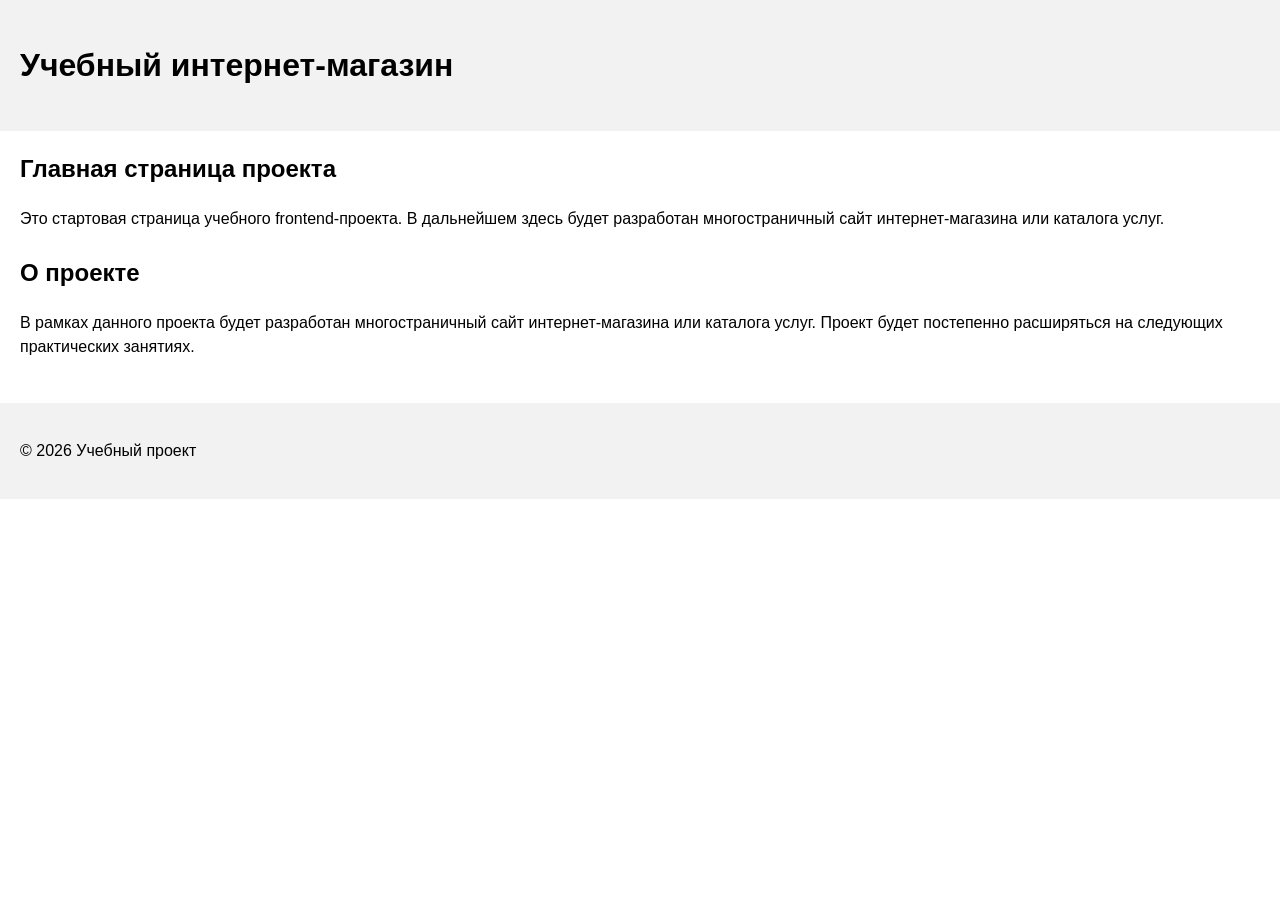
==== index.html @ 77ec8708 "feat: add project description section" ====
<!DOCTYPE html>
<html lang="ru">
<head>
  <meta charset="UTF-8">
  <meta name="viewport" content="width=device-width, initial-scale=1.0">
  <title>Каталог товаров</title>
  <link rel="stylesheet" href="css/style.css">
</head>
<body>
  <header>
    <h1>Учебный интернет-магазин</h1>
  </header>
  <main>
    <section>
      <h2>Главная страница проекта</h2>
      <p>
        Это стартовая страница учебного frontend-проекта.
        В дальнейшем здесь будет разработан многостраничный сайт
        интернет-магазина или каталога услуг.
      </p>
    </section>

    <section>
      <h2>О проекте</h2>
      <p>
        В рамках данного проекта будет разработан многостраничный сайт
        интернет-магазина или каталога услуг. Проект будет постепенно
        расширяться на следующих практических занятиях.
      </p>
    </section>
  </main>
  <footer>
    <p>&copy; 2026 Учебный проект</p>
  </footer>
</body>
</html>
---- css/style.css ----
body {
  margin: 0;
  font-family: Arial, sans-serif;
  line-height: 1.5;
}

header,
main,
footer {
  padding: 20px;
}

header {
  background-color: #f2f2f2;
}

footer {
  background-color: #f2f2f2;
}

section {
  margin-bottom: 24px;
}

section h2 {
  margin-top: 0;
}
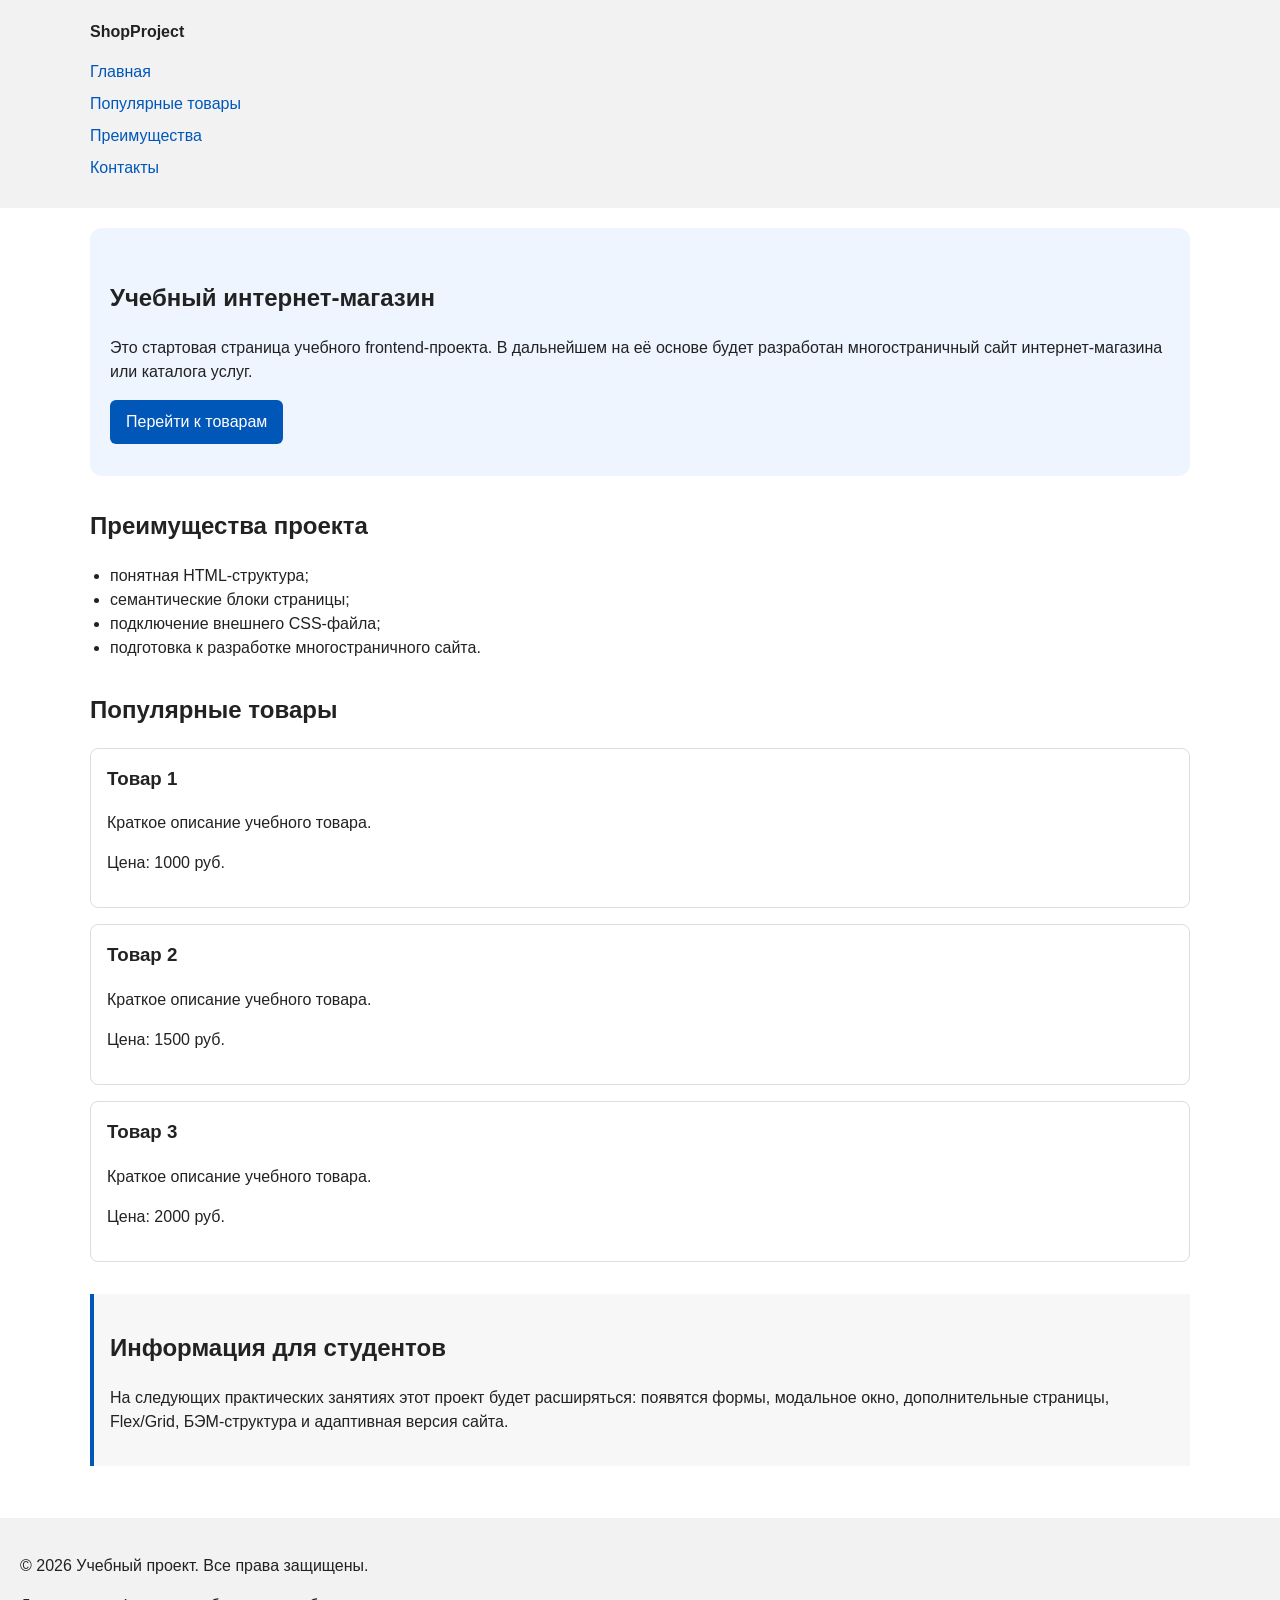
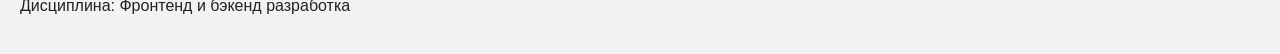
==== commit 78a4b35b: "feat: add semantic HTML structure and base CSS styles" ====
--- a/index.html
+++ b/index.html
@@ -3,34 +3,91 @@
 <head>
   <meta charset="UTF-8">
   <meta name="viewport" content="width=device-width, initial-scale=1.0">
-  <title>Каталог товаров</title>
+  <title>Учебный интернет-магазин</title>
   <link rel="stylesheet" href="css/style.css">
 </head>
 <body>
+
+  <!-- Шапка сайта -->
   <header>
-    <h1>Учебный интернет-магазин</h1>
+    <div class="site-header">
+      <a class="site-logo" href="index.html">ShopProject</a>
+      <nav class="site-nav" aria-label="Основная навигация">
+        <ul class="site-nav__list">
+          <li><a href="index.html">Главная</a></li>
+          <li><a href="#popular">Популярные товары</a></li>
+          <li><a href="#advantages">Преимущества</a></li>
+          <li><a href="#contacts">Контакты</a></li>
+        </ul>
+      </nav>
+    </div>
   </header>
+
+  <!-- Основное содержимое страницы -->
   <main>
-    <section>
-      <h2>Главная страница проекта</h2>
+
+    <!-- Hero-блок -->
+    <section class="hero">
+      <h1>Учебный интернет-магазин</h1>
       <p>
         Это стартовая страница учебного frontend-проекта.
-        В дальнейшем здесь будет разработан многостраничный сайт
+        В дальнейшем на её основе будет разработан многостраничный сайт
         интернет-магазина или каталога услуг.
       </p>
+      <a class="button" href="#popular">Перейти к товарам</a>
     </section>
 
-    <section>
-      <h2>О проекте</h2>
+    <!-- Блок преимуществ -->
+    <section class="section" id="advantages">
+      <h2>Преимущества проекта</h2>
+      <ul class="advantages-list">
+        <li>понятная HTML-структура;</li>
+        <li>семантические блоки страницы;</li>
+        <li>подключение внешнего CSS-файла;</li>
+        <li>подготовка к разработке многостраничного сайта.</li>
+      </ul>
+    </section>
+
+    <!-- Блок популярных товаров -->
+    <section class="section" id="popular">
+      <h2>Популярные товары</h2>
+
+      <article class="product-card">
+        <h3>Товар 1</h3>
+        <p>Краткое описание учебного товара.</p>
+        <p>Цена: 1000 руб.</p>
+      </article>
+
+      <article class="product-card">
+        <h3>Товар 2</h3>
+        <p>Краткое описание учебного товара.</p>
+        <p>Цена: 1500 руб.</p>
+      </article>
+
+      <article class="product-card">
+        <h3>Товар 3</h3>
+        <p>Краткое описание учебного товара.</p>
+        <p>Цена: 2000 руб.</p>
+      </article>
+    </section>
+
+    <!-- Дополнительный информационный блок -->
+    <aside class="aside-info">
+      <h2>Информация для студентов</h2>
       <p>
-        В рамках данного проекта будет разработан многостраничный сайт
-        интернет-магазина или каталога услуг. Проект будет постепенно
-        расширяться на следующих практических занятиях.
+        На следующих практических занятиях этот проект будет расширяться:
+        появятся формы, модальное окно, дополнительные страницы,
+        Flex/Grid, БЭМ-структура и адаптивная версия сайта.
       </p>
-    </section>
+    </aside>
+
   </main>
-  <footer>
-    <p>&copy; 2026 Учебный проект</p>
+
+  <!-- Подвал сайта -->
+  <footer id="contacts">
+    <p>&copy; 2026 Учебный проект. Все права защищены.</p>
+    <p>Дисциплина: Фронтенд и бэкенд разработка</p>
   </footer>
+
 </body>
 </html>
--- a/css/style.css
+++ b/css/style.css
@@ -1,27 +1,179 @@
+/*
+  Минимальный сброс стилей.
+  Универсальное правило для всех элементов.
+  border-box делает расчёт размеров более понятным:
+  width включает content, padding и border.
+*/
+* {
+  box-sizing: border-box;
+}
+
+/*
+  Убираем стандартный внешний отступ браузера у body.
+  Без этого вокруг страницы может появиться белая рамка.
+*/
 body {
   margin: 0;
   font-family: Arial, sans-serif;
   line-height: 1.5;
+  color: #222222;
+  background-color: #ffffff;
 }
 
+/*
+  Задаём внутренние отступы для основных областей страницы.
+  Это делает содержимое визуально отделённым от краёв окна браузера.
+*/
 header,
 main,
 footer {
   padding: 20px;
 }
 
+/*
+  Оформляем шапку страницы.
+  Пока используется простой светло-серый фон.
+*/
 header {
   background-color: #f2f2f2;
 }
 
+/*
+  Оформляем подвал страницы тем же фоном,
+  чтобы визуально отделить его от основного содержимого.
+*/
 footer {
   background-color: #f2f2f2;
 }
 
-section {
-  margin-bottom: 24px;
+/*
+  Ограничиваем ширину содержимого шапки,
+  чтобы оно не растягивалось слишком сильно на широких экранах.
+*/
+.site-header {
+  max-width: 1100px;
+  margin: 0 auto;
 }
 
-section h2 {
+/*
+  Оформляем текстовый логотип.
+*/
+.site-logo {
+  font-weight: bold;
+  text-decoration: none;
+  color: #222222;
+}
+
+/*
+  Убираем стандартные отступы и маркеры списка навигации.
+*/
+.site-nav__list {
+  padding: 0;
+  margin: 16px 0 0;
+  list-style: none;
+}
+
+/*
+  Добавляем расстояние между пунктами меню.
+*/
+.site-nav__list li {
+  margin-bottom: 8px;
+}
+
+/*
+  Оформляем ссылки меню.
+*/
+.site-nav__list a {
+  color: #0057b8;
+  text-decoration: none;
+}
+
+/*
+  При наведении мыши подчёркиваем ссылку.
+*/
+.site-nav__list a:hover {
+  text-decoration: underline;
+}
+
+/*
+  Hero-блок – первый крупный блок страницы.
+  Он визуально отделяется от остальных разделов фоном и отступами.
+*/
+.hero {
+  max-width: 1100px;
+  margin: 0 auto 32px;
+  padding: 32px 20px;
+  background-color: #eef5ff;
+  border-radius: 12px;
+}
+
+/*
+  Общий класс для разделов страницы.
+*/
+.section {
+  max-width: 1100px;
+  margin: 0 auto 32px;
+}
+
+/*
+  Убираем лишний верхний отступ у заголовков разделов.
+*/
+.section h2 {
   margin-top: 0;
+}
+
+/*
+  Карточка товара – самостоятельный блок.
+  На следующих занятиях карточки будут доработаны и выстроены в сетку.
+*/
+.product-card {
+  margin-bottom: 16px;
+  padding: 16px;
+  border: 1px solid #dddddd;
+  border-radius: 8px;
+  background-color: #ffffff;
+}
+
+/*
+  Убираем лишний верхний отступ у заголовка карточки.
+*/
+.product-card h3 {
+  margin-top: 0;
+}
+
+/*
+  Пока это обычная ссылка, но визуально она оформляется как кнопка.
+*/
+.button {
+  display: inline-block;
+  padding: 10px 16px;
+  color: #ffffff;
+  background-color: #0057b8;
+  text-decoration: none;
+  border-radius: 6px;
+}
+
+/*
+  Простое состояние наведения для кнопки.
+*/
+.button:hover {
+  background-color: #003f86;
+}
+
+/*
+  Дополнительный информационный блок.
+*/
+.aside-info {
+  max-width: 1100px;
+  margin: 0 auto 32px;
+  padding: 16px;
+  border-left: 4px solid #0057b8;
+  background-color: #f7f7f7;
+}
+
+/*
+  Стили для списка преимуществ.
+*/
+.advantages-list {
+  padding-left: 20px;
 }
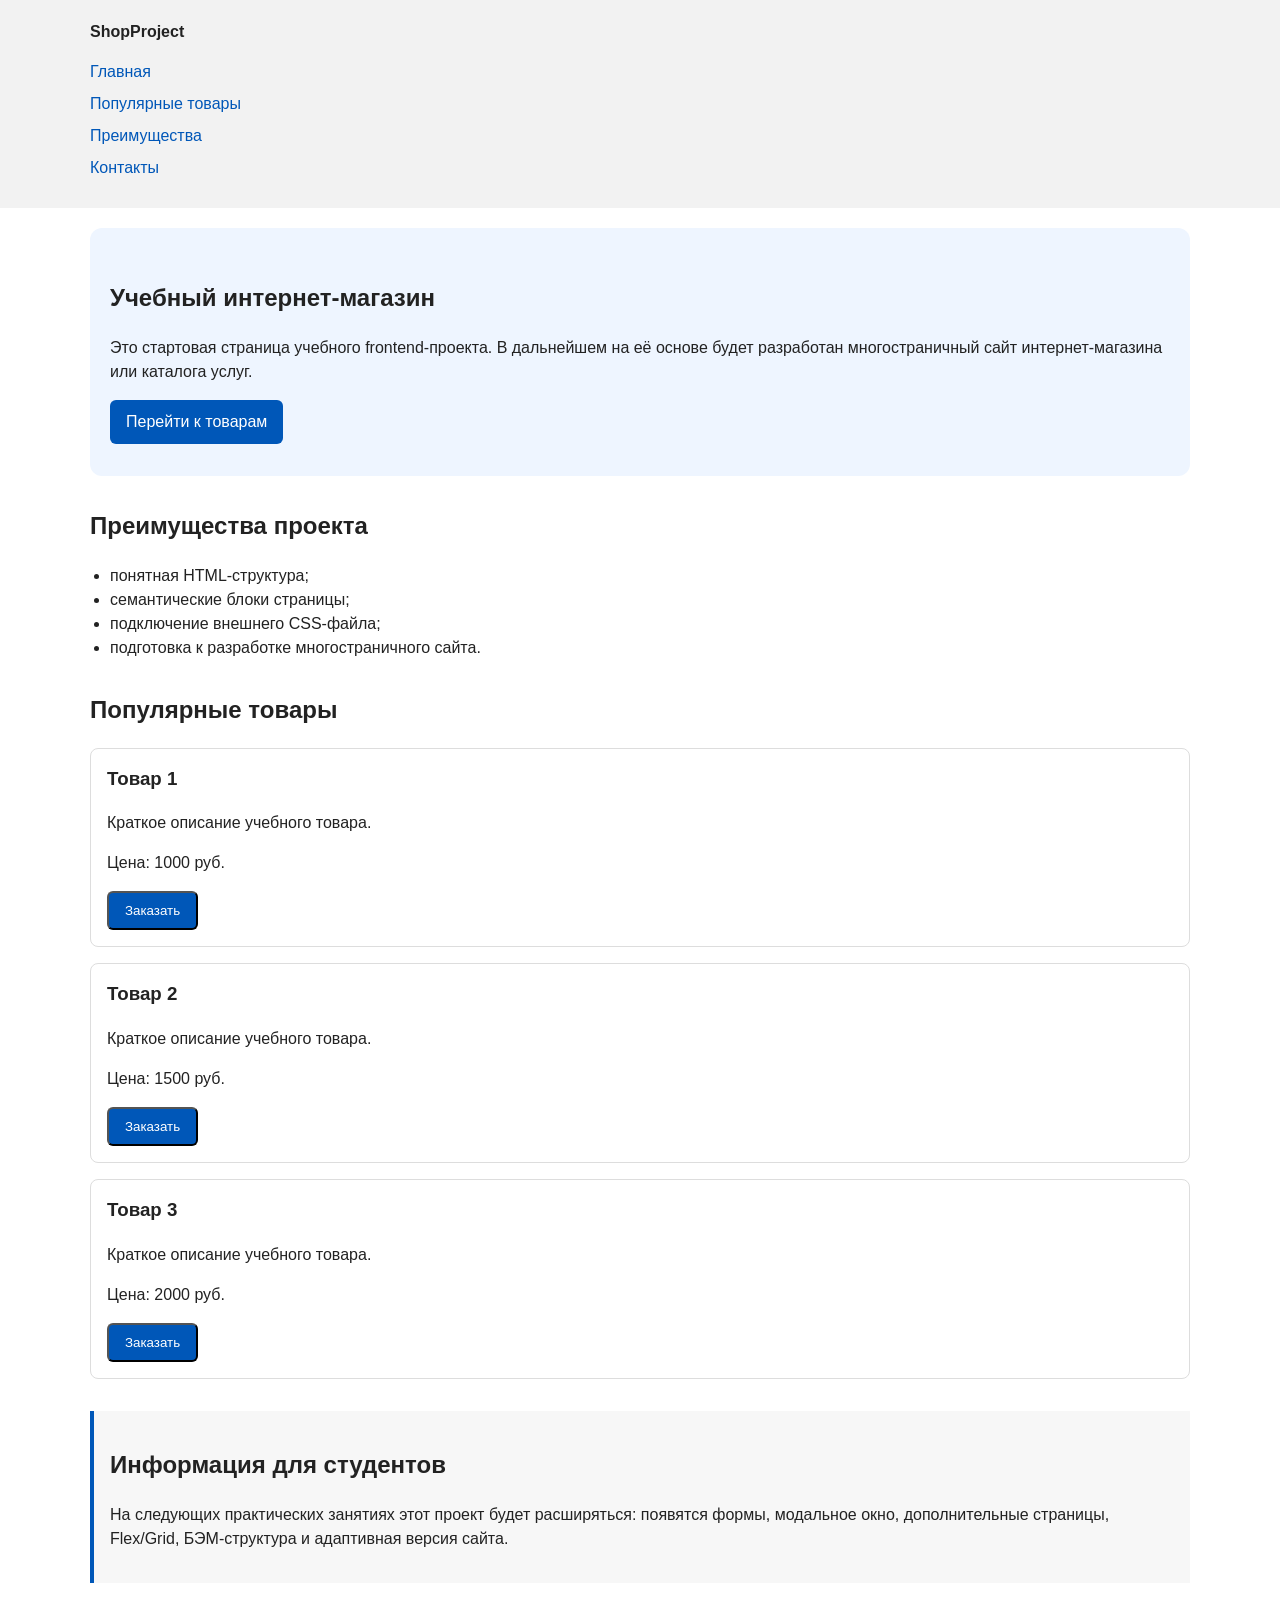
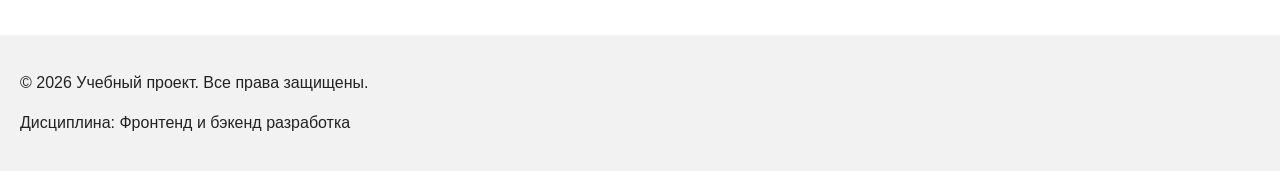
==== commit a4d16899: "feat: add order form modal and validation" ====
--- a/index.html
+++ b/index.html
@@ -1,10 +1,11 @@
 <!DOCTYPE html>
 <html lang="ru">
 <head>
-  <meta charset="UTF-8">
-  <meta name="viewport" content="width=device-width, initial-scale=1.0">
-  <title>Учебный интернет-магазин</title>
-  <link rel="stylesheet" href="css/style.css">
+    <meta charset="UTF-8">
+    <meta name="viewport" content="width=device-width, initial-scale=1.0">
+    <title>Учебный интернет-магазин</title>
+    <link rel="stylesheet" href="css/style.css">
+    <script src="js/main.js" defer></script>
 </head>
 <body>
 
@@ -56,18 +57,27 @@
         <h3>Товар 1</h3>
         <p>Краткое описание учебного товара.</p>
         <p>Цена: 1000 руб.</p>
+        <button class="button product-card__button" type="button" data-product="Товар 1">
+            Заказать
+        </button>
       </article>
 
       <article class="product-card">
         <h3>Товар 2</h3>
         <p>Краткое описание учебного товара.</p>
         <p>Цена: 1500 руб.</p>
+        <button class="button product-card__button" type="button" data-product="Товар 2">
+            Заказать
+        </button>
       </article>
 
       <article class="product-card">
         <h3>Товар 3</h3>
         <p>Краткое описание учебного товара.</p>
         <p>Цена: 2000 руб.</p>
+        <button class="button product-card__button" type="button" data-product="Товар 3">
+            Заказать
+        </button>
       </article>
     </section>
 
@@ -83,6 +93,96 @@
 
   </main>
 
+<!-- Модальное окно с формой заявки -->
+<dialog class="order-dialog" id="order-dialog" aria-labelledby="order-dialog-title">
+    <h2 id="order-dialog-title">Оформление заявки</h2>
+
+    <form class="order-form" id="order-form" action="#" method="post" novalidate>
+        <!-- Скрытое поле для выбранного товара -->
+        <input id="selected-product" name="selected-product" type="hidden">
+
+        <div class="form-field">
+        <label for="order-name">Имя</label>
+        <input
+            id="order-name"
+            name="name"
+            type="text"
+            placeholder="Введите ваше имя"
+            minlength="2"
+            autocomplete="given-name"
+            required
+        >
+        </div>
+
+        <div class="form-field">
+        <label for="order-email">E-mail</label>
+        <input
+            id="order-email"
+            name="email"
+            type="email"
+            placeholder="example@mail.ru"
+            autocomplete="email"
+            required
+        >
+        </div>
+
+        <div class="form-field">
+        <label for="order-phone">Телефон</label>
+        <input
+            id="order-phone"
+            name="phone"
+            type="tel"
+            inputmode="tel"
+            placeholder="+7 (900) 000-00-00"
+            pattern="^\+7 \(\d{3}\) \d{3}-\d{2}-\d{2}$"
+            required
+        >
+        <small>Формат: +7 (900) 000-00-00</small>
+        </div>
+
+        <div class="form-field">
+        <label for="order-date">Дата связи</label>
+        <input id="order-date" name="date" type="date">
+        </div>
+
+        <div class="form-field">
+        <label for="order-topic">Тема заявки</label>
+        <select id="order-topic" name="topic" required>
+            <option value="">Выберите тему</option>
+            <option value="product">Заказ товара</option>
+            <option value="consultation">Консультация</option>
+            <option value="delivery">Доставка</option>
+        </select>
+        </div>
+
+        <div class="form-field">
+        <label for="order-comment">Комментарий</label>
+        <textarea
+            id="order-comment"
+            name="comment"
+            rows="4"
+            placeholder="Укажите дополнительную информацию"
+        ></textarea>
+        </div>
+
+        <div class="form-field form-field--checkbox">
+        <label>
+            <input id="order-agreement" name="agreement" type="checkbox" required>
+            Я согласен на обработку данных
+        </label>
+        </div>
+
+        <div class="form-actions">
+        <button type="button" id="close-order-dialog">Закрыть</button>
+        <button type="submit">Отправить заявку</button>
+        </div>
+    </form>
+    </dialog>
+
+    <!-- Сообщение об успешной отправке -->
+    <p class="success-message" id="success-message" hidden>
+    Форма успешно отправлена!
+    </p>
   <!-- Подвал сайта -->
   <footer id="contacts">
     <p>&copy; 2026 Учебный проект. Все права защищены.</p>
--- a/css/style.css
+++ b/css/style.css
@@ -176,4 +176,86 @@
 */
 .advantages-list {
   padding-left: 20px;
+}
+
+/* ============================================================
+   Модальное окно и форма заявки
+   ============================================================ */
+
+/* Модальное окно. Элемент dialog сам умеет открываться поверх страницы. */
+.order-dialog {
+  width: min(100% - 32px, 560px);
+  padding: 24px;
+  border: none;
+  border-radius: 12px;
+}
+
+/* Затемнение фона за модальным окном. */
+.order-dialog::backdrop {
+  background-color: rgba(0, 0, 0, 0.5);
+}
+
+/* Поле формы. Каждый блок получает нижний отступ. */
+.form-field {
+  margin-bottom: 16px;
+}
+
+/* Подпись поля. */
+.form-field label {
+  display: block;
+  margin-bottom: 6px;
+}
+
+/* Основные поля формы. */
+.form-field input,
+.form-field select,
+.form-field textarea {
+  width: 100%;
+  padding: 10px 12px;
+  border: 1px solid #cccccc;
+  border-radius: 6px;
+  font: inherit;
+}
+
+/* Checkbox не должен занимать всю ширину. */
+.form-field input[type="checkbox"] {
+  width: auto;
+}
+
+/* Подсказка под полем телефона. */
+.form-field small {
+  display: block;
+  margin-top: 4px;
+  color: #666666;
+}
+
+/* Видимый фокус для клавиатурной навигации. */
+.form-field input:focus-visible,
+.form-field select:focus-visible,
+.form-field textarea:focus-visible,
+.form-actions button:focus-visible {
+  outline: 2px solid #0057b8;
+  outline-offset: 2px;
+}
+
+/* Подсветка ошибочных полей.
+   Атрибут aria-invalid будет добавляться через JavaScript. */
+[aria-invalid="true"] {
+  border-color: #b00020;
+}
+
+/* Кнопки формы. */
+.form-actions {
+  display: flex;
+  gap: 12px;
+  margin-top: 20px;
+}
+
+/* Сообщение об успешной отправке. */
+.success-message {
+  max-width: 1100px;
+  margin: 24px auto;
+  padding: 16px;
+  border-left: 4px solid #168a2f;
+  background-color: #eefaf0;
 }
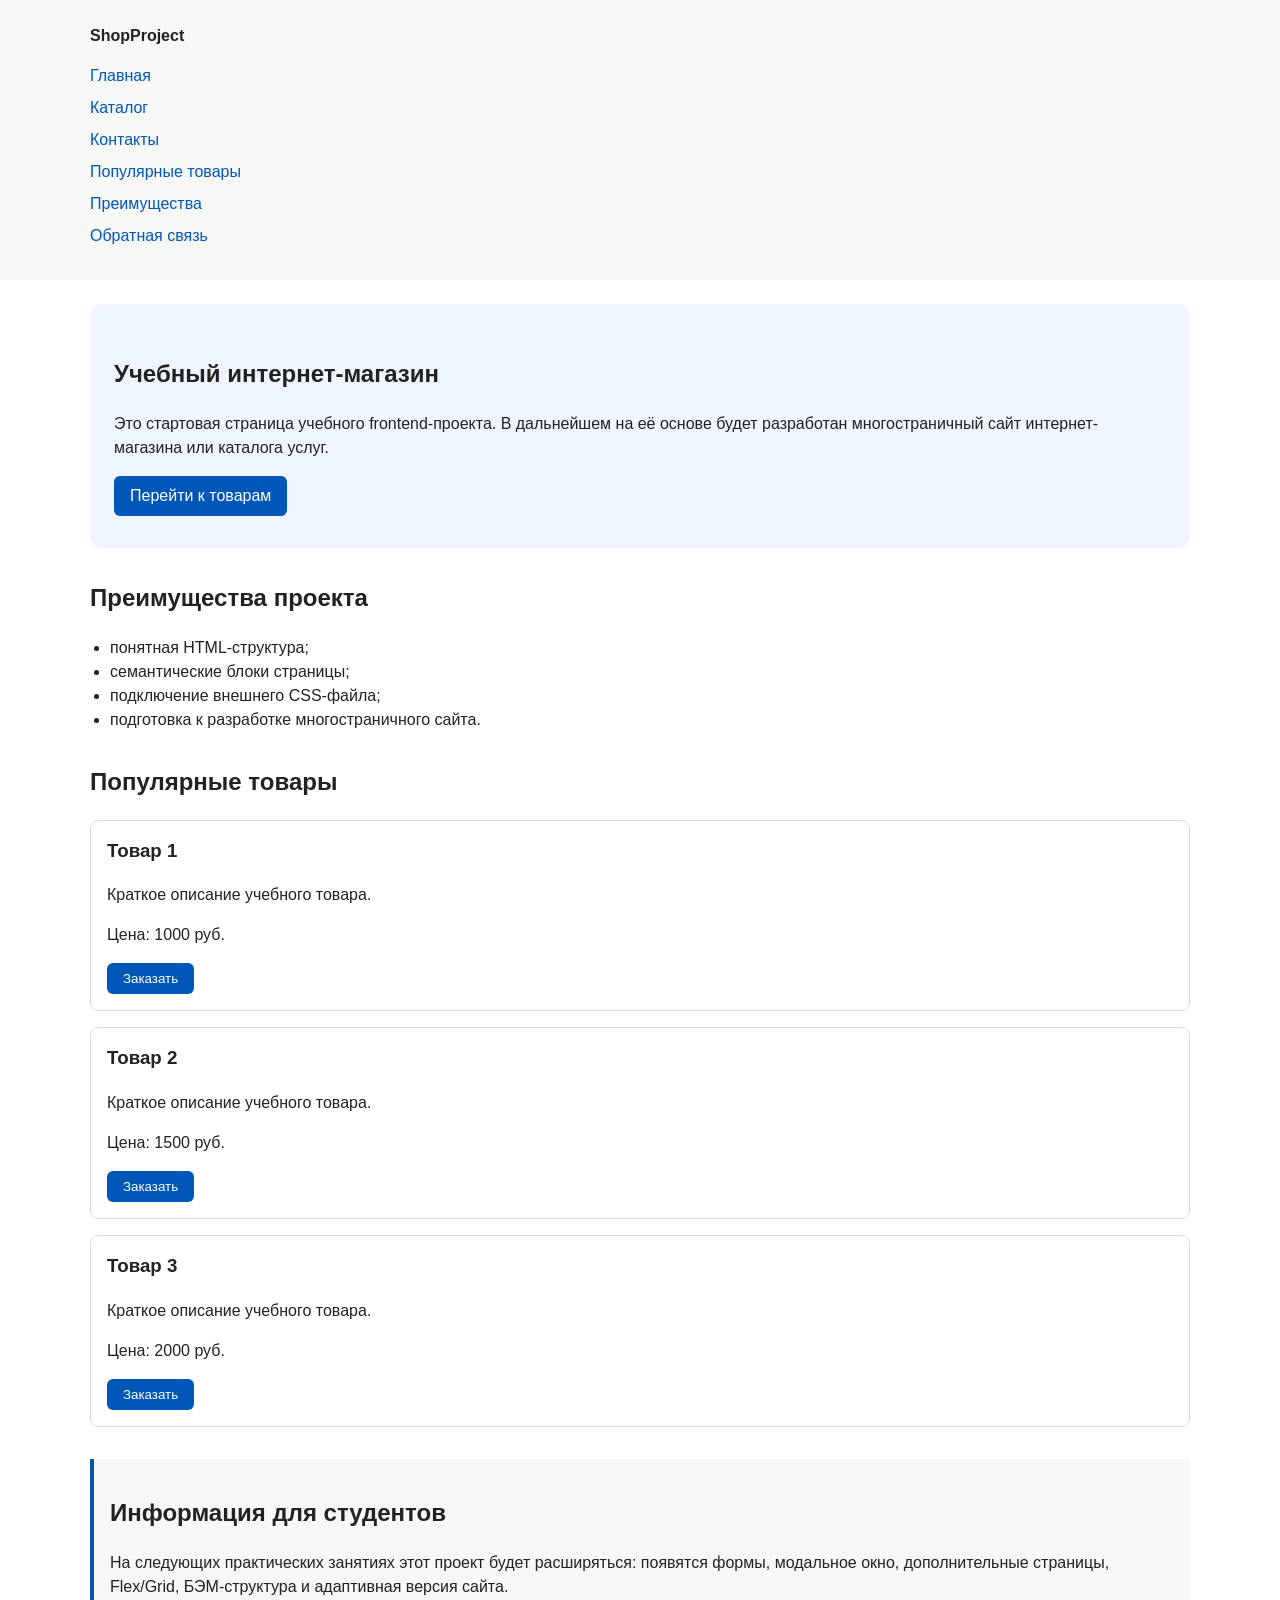
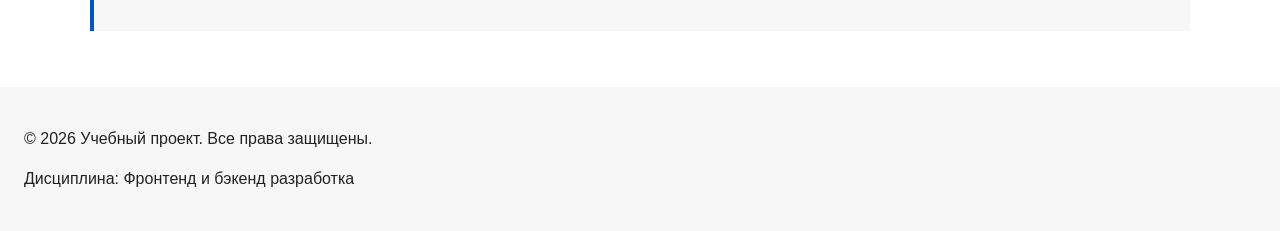
==== commit 8a01cd28: "feat: add multi-page structure navigation and anchors" ====
--- a/index.html
+++ b/index.html
@@ -1,4 +1,4 @@
-<!DOCTYPE html>
+﻿<!DOCTYPE html>
 <html lang="ru">
 <head>
     <meta charset="UTF-8">
@@ -16,9 +16,11 @@
       <nav class="site-nav" aria-label="Основная навигация">
         <ul class="site-nav__list">
           <li><a href="index.html">Главная</a></li>
-          <li><a href="#popular">Популярные товары</a></li>
-          <li><a href="#advantages">Преимущества</a></li>
-          <li><a href="#contacts">Контакты</a></li>
+          <li><a href="catalog.html">Каталог</a></li>
+          <li><a href="contacts.html">Контакты</a></li>
+          <li><a href="index.html#popular">Популярные товары</a></li>
+          <li><a href="index.html#advantages">Преимущества</a></li>
+          <li><a href="index.html#contacts">Обратная связь</a></li>
         </ul>
       </nav>
     </div>
@@ -190,4 +192,6 @@
   </footer>
 
 </body>
-</html>+</html>
+
+
--- a/css/style.css
+++ b/css/style.css
@@ -1,3 +1,43 @@
+﻿/* ===================================
+   1. Переменные проекта
+   =================================== */
+
+:root {
+  /* Основные цвета проекта */
+  --color-bg: #ffffff;
+  --color-text: #222222;
+  --color-muted: #666666;
+  --color-primary: #0057b8;
+  --color-primary-dark: #003f86;
+  --color-border: #dddddd;
+  --color-surface: #f7f7f7;
+  --color-surface-accent: #eef5ff;
+  --color-danger: #b00020;
+  --color-success: #168a2f;
+  --color-success-bg: #eefaf0;
+  --color-white: #ffffff;
+
+  /* Отступы */
+  --space-xs: 4px;
+  --space-sm: 8px;
+  --space-md: 16px;
+  --space-lg: 24px;
+  --space-xl: 32px;
+
+  /* Скругления */
+  --radius-sm: 6px;
+  --radius-md: 8px;
+  --radius-lg: 12px;
+
+  /* Размеры */
+  --container-width: 1100px;
+}
+
+
+/* ===================================
+   2. Базовые стили
+   =================================== */
+
 /*
   Минимальный сброс стилей.
   Универсальное правило для всех элементов.
@@ -16,8 +56,8 @@
   margin: 0;
   font-family: Arial, sans-serif;
   line-height: 1.5;
-  color: #222222;
-  background-color: #ffffff;
+  color: var(--color-text);
+  background-color: var(--color-bg);
 }
 
 /*
@@ -27,7 +67,7 @@
 header,
 main,
 footer {
-  padding: 20px;
+  padding: var(--space-lg);
 }
 
 /*
@@ -35,7 +75,7 @@
   Пока используется простой светло-серый фон.
 */
 header {
-  background-color: #f2f2f2;
+  background-color: var(--color-surface);
 }
 
 /*
@@ -43,8 +83,31 @@
   чтобы визуально отделить его от основного содержимого.
 */
 footer {
-  background-color: #f2f2f2;
-}
+  background-color: var(--color-surface);
+}
+
+
+/* ===================================
+   3. Общие элементы интерфейса
+   =================================== */
+
+a {
+  color: var(--color-primary);
+}
+
+a:hover {
+  color: var(--color-primary-dark);
+}
+
+a:focus-visible {
+  outline: 2px solid var(--color-primary);
+  outline-offset: 3px;
+}
+
+
+/* ===================================
+   4. Компоненты страницы
+   =================================== */
 
 /*
   Ограничиваем ширину содержимого шапки,
@@ -100,19 +163,19 @@
   Он визуально отделяется от остальных разделов фоном и отступами.
 */
 .hero {
-  max-width: 1100px;
-  margin: 0 auto 32px;
-  padding: 32px 20px;
-  background-color: #eef5ff;
-  border-radius: 12px;
+  max-width: var(--container-width);
+  margin: 0 auto var(--space-xl);
+  padding: var(--space-xl) var(--space-lg);
+  background-color: var(--color-surface-accent);
+  border-radius: var(--radius-lg);
 }
 
 /*
   Общий класс для разделов страницы.
 */
 .section {
-  max-width: 1100px;
-  margin: 0 auto 32px;
+  max-width: var(--container-width);
+  margin: 0 auto var(--space-xl);
 }
 
 /*
@@ -127,11 +190,18 @@
   На следующих занятиях карточки будут доработаны и выстроены в сетку.
 */
 .product-card {
-  margin-bottom: 16px;
-  padding: 16px;
-  border: 1px solid #dddddd;
-  border-radius: 8px;
-  background-color: #ffffff;
+  margin-bottom: var(--space-md);
+  padding: var(--space-md);
+  border: 1px solid var(--color-border);
+  border-radius: var(--radius-md);
+  background-color: var(--color-bg);
+}
+
+/*
+  Показываем интерактивность карточки при наведении.
+*/
+.product-card:hover {
+  border-color: var(--color-primary);
 }
 
 /*
@@ -146,29 +216,47 @@
 */
 .button {
   display: inline-block;
-  padding: 10px 16px;
-  color: #ffffff;
-  background-color: #0057b8;
+  padding: var(--space-sm) var(--space-md);
+  color: var(--color-white);
+  background-color: var(--color-primary);
   text-decoration: none;
-  border-radius: 6px;
-}
-
-/*
-  Простое состояние наведения для кнопки.
+  border: none;
+  border-radius: var(--radius-sm);
+  cursor: pointer;
+}
+
+/*
+  Состояние наведения для кнопки.
 */
 .button:hover {
-  background-color: #003f86;
+  background-color: var(--color-primary-dark);
+}
+
+/*
+  Видимый фокус для клавиатурной навигации.
+*/
+.button:focus-visible {
+  outline: 2px solid var(--color-primary);
+  outline-offset: 3px;
+}
+
+/*
+  Отключённая кнопка.
+*/
+.button:disabled {
+  opacity: 0.6;
+  cursor: not-allowed;
 }
 
 /*
   Дополнительный информационный блок.
 */
 .aside-info {
-  max-width: 1100px;
-  margin: 0 auto 32px;
-  padding: 16px;
-  border-left: 4px solid #0057b8;
-  background-color: #f7f7f7;
+  max-width: var(--container-width);
+  margin: 0 auto var(--space-xl);
+  padding: var(--space-md);
+  border-left: 4px solid var(--color-primary);
+  background-color: var(--color-surface);
 }
 
 /*
@@ -178,16 +266,17 @@
   padding-left: 20px;
 }
 
-/* ============================================================
-   Модальное окно и форма заявки
-   ============================================================ */
+
+/* ===================================
+   5. Форма и модальное окно
+   =================================== */
 
 /* Модальное окно. Элемент dialog сам умеет открываться поверх страницы. */
 .order-dialog {
   width: min(100% - 32px, 560px);
-  padding: 24px;
+  padding: var(--space-lg);
   border: none;
-  border-radius: 12px;
+  border-radius: var(--radius-lg);
 }
 
 /* Затемнение фона за модальным окном. */
@@ -197,13 +286,13 @@
 
 /* Поле формы. Каждый блок получает нижний отступ. */
 .form-field {
-  margin-bottom: 16px;
+  margin-bottom: var(--space-md);
 }
 
 /* Подпись поля. */
 .form-field label {
   display: block;
-  margin-bottom: 6px;
+  margin-bottom: var(--space-xs);
 }
 
 /* Основные поля формы. */
@@ -212,8 +301,8 @@
 .form-field textarea {
   width: 100%;
   padding: 10px 12px;
-  border: 1px solid #cccccc;
-  border-radius: 6px;
+  border: 1px solid var(--color-border);
+  border-radius: var(--radius-sm);
   font: inherit;
 }
 
@@ -225,8 +314,15 @@
 /* Подсказка под полем телефона. */
 .form-field small {
   display: block;
-  margin-top: 4px;
-  color: #666666;
+  margin-top: var(--space-xs);
+  color: var(--color-muted);
+}
+
+/* Реакция полей формы при наведении. */
+.form-field input:hover,
+.form-field select:hover,
+.form-field textarea:hover {
+  border-color: var(--color-primary);
 }
 
 /* Видимый фокус для клавиатурной навигации. */
@@ -234,14 +330,14 @@
 .form-field select:focus-visible,
 .form-field textarea:focus-visible,
 .form-actions button:focus-visible {
-  outline: 2px solid #0057b8;
-  outline-offset: 2px;
+  outline: 2px solid var(--color-primary);
+  outline-offset: 3px;
 }
 
 /* Подсветка ошибочных полей.
    Атрибут aria-invalid будет добавляться через JavaScript. */
 [aria-invalid="true"] {
-  border-color: #b00020;
+  border-color: var(--color-danger);
 }
 
 /* Кнопки формы. */
@@ -253,9 +349,19 @@
 
 /* Сообщение об успешной отправке. */
 .success-message {
-  max-width: 1100px;
-  margin: 24px auto;
-  padding: 16px;
-  border-left: 4px solid #168a2f;
-  background-color: #eefaf0;
-}+  max-width: var(--container-width);
+  margin: var(--space-lg) auto;
+  padding: var(--space-md);
+  border-left: 4px solid var(--color-success);
+  background-color: var(--color-success-bg);
+}
+
+
+
+
+
+
+
+
+
+
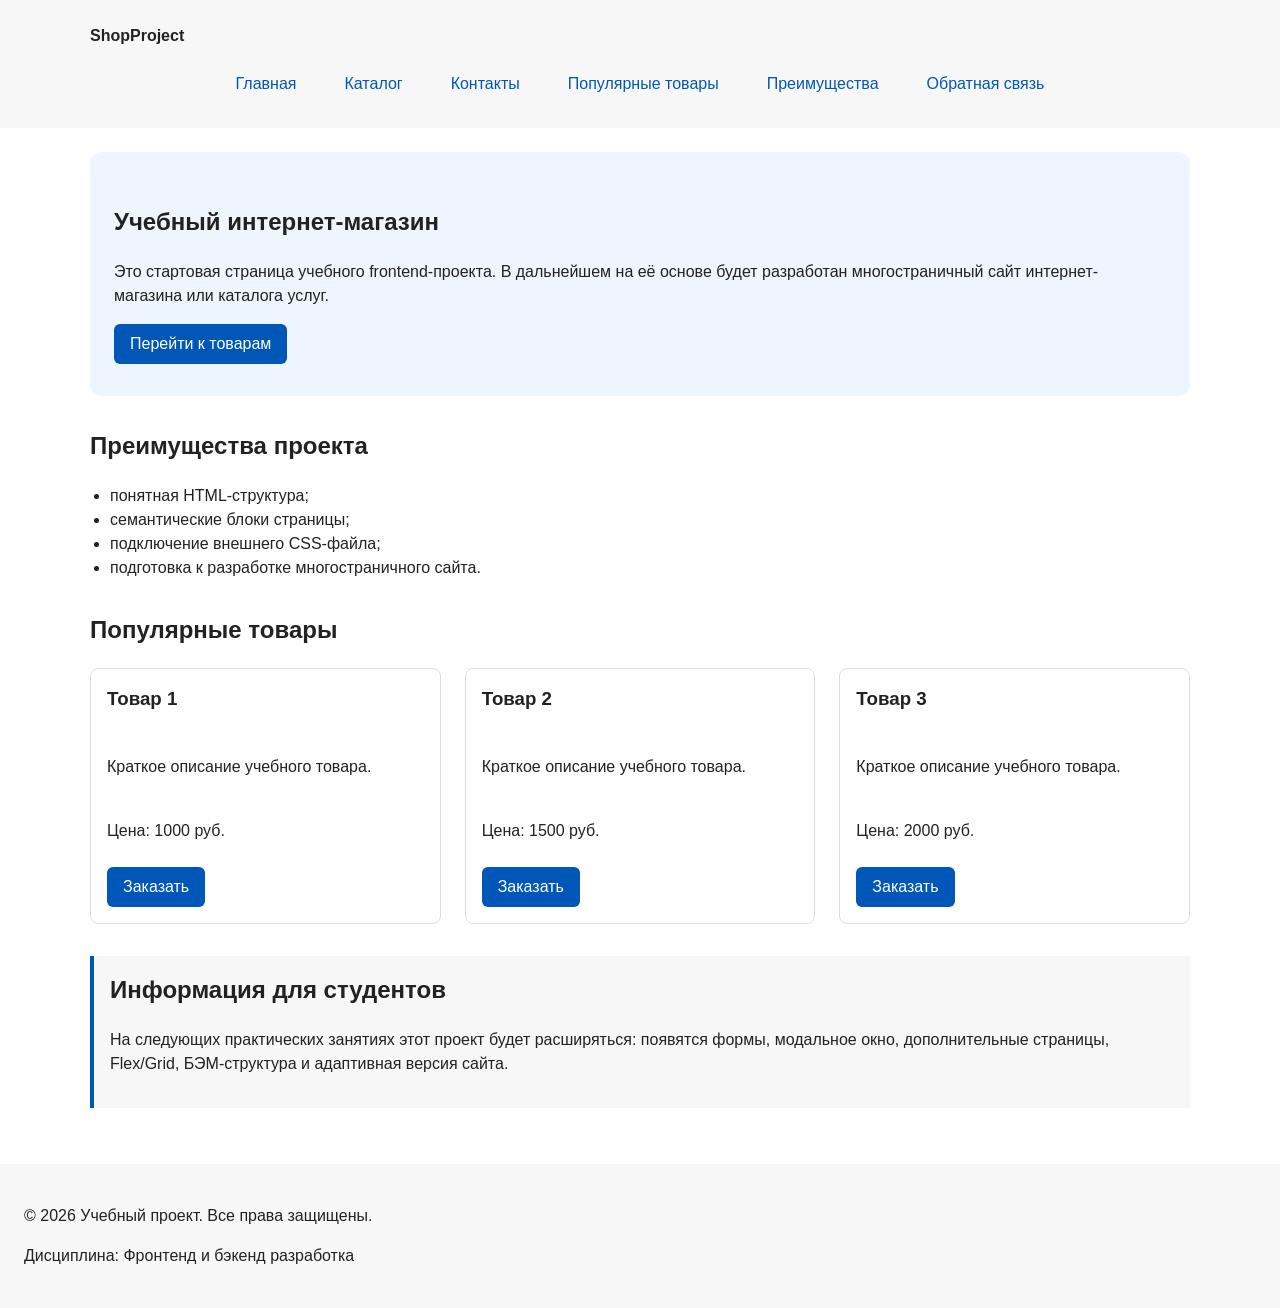
==== commit 267ce9e2: "refactor: apply BEM naming to CSS classes" ====
--- a/index.html
+++ b/index.html
@@ -10,17 +10,17 @@
 <body>
 
   <!-- Шапка сайта -->
-  <header>
-    <div class="site-header">
-      <a class="site-logo" href="index.html">ShopProject</a>
+  <header class="site-header">
+    <div class="site-header__inner">
+      <a class="site-header__logo" href="index.html">ShopProject</a>
       <nav class="site-nav" aria-label="Основная навигация">
         <ul class="site-nav__list">
-          <li><a href="index.html">Главная</a></li>
-          <li><a href="catalog.html">Каталог</a></li>
-          <li><a href="contacts.html">Контакты</a></li>
-          <li><a href="index.html#popular">Популярные товары</a></li>
-          <li><a href="index.html#advantages">Преимущества</a></li>
-          <li><a href="index.html#contacts">Обратная связь</a></li>
+          <li><a class="site-nav__link" href="index.html">Главная</a></li>
+          <li><a class="site-nav__link" href="catalog.html">Каталог</a></li>
+          <li><a class="site-nav__link" href="contacts.html">Контакты</a></li>
+          <li><a class="site-nav__link" href="index.html#popular">Популярные товары</a></li>
+          <li><a class="site-nav__link" href="index.html#advantages">Преимущества</a></li>
+          <li><a class="site-nav__link" href="index.html#contacts">Обратная связь</a></li>
         </ul>
       </nav>
     </div>
@@ -41,9 +41,9 @@
     </section>
 
     <!-- Блок преимуществ -->
-    <section class="section" id="advantages">
-      <h2>Преимущества проекта</h2>
-      <ul class="advantages-list">
+    <section class="section advantages" id="advantages">
+      <h2 class="section__title">Преимущества проекта</h2>
+      <ul class="advantages__list">
         <li>понятная HTML-структура;</li>
         <li>семантические блоки страницы;</li>
         <li>подключение внешнего CSS-файла;</li>
@@ -53,10 +53,12 @@
 
     <!-- Блок популярных товаров -->
     <section class="section" id="popular">
-      <h2>Популярные товары</h2>
+      <h2 class="section__title">Популярные товары</h2>
+
+      <div class="products-grid">
 
       <article class="product-card">
-        <h3>Товар 1</h3>
+        <h3 class="product-card__title">Товар 1</h3>
         <p>Краткое описание учебного товара.</p>
         <p>Цена: 1000 руб.</p>
         <button class="button product-card__button" type="button" data-product="Товар 1">
@@ -65,7 +67,7 @@
       </article>
 
       <article class="product-card">
-        <h3>Товар 2</h3>
+        <h3 class="product-card__title">Товар 2</h3>
         <p>Краткое описание учебного товара.</p>
         <p>Цена: 1500 руб.</p>
         <button class="button product-card__button" type="button" data-product="Товар 2">
@@ -74,18 +76,19 @@
       </article>
 
       <article class="product-card">
-        <h3>Товар 3</h3>
+        <h3 class="product-card__title">Товар 3</h3>
         <p>Краткое описание учебного товара.</p>
         <p>Цена: 2000 руб.</p>
         <button class="button product-card__button" type="button" data-product="Товар 3">
             Заказать
         </button>
       </article>
+      </div>
     </section>
 
     <!-- Дополнительный информационный блок -->
-    <aside class="aside-info">
-      <h2>Информация для студентов</h2>
+    <aside class="info-panel">
+      <h2 class="section__title">Информация для студентов</h2>
       <p>
         На следующих практических занятиях этот проект будет расширяться:
         появятся формы, модальное окно, дополнительные страницы,
@@ -103,10 +106,10 @@
         <!-- Скрытое поле для выбранного товара -->
         <input id="selected-product" name="selected-product" type="hidden">
 
-        <div class="form-field">
-        <label for="order-name">Имя</label>
+        <div class="order-form__field">
+        <label class="order-form__label" for="order-name">Имя</label>
         <input
-            id="order-name"
+            id="order-name" class="order-form__input"
             name="name"
             type="text"
             placeholder="Введите ваше имя"
@@ -116,10 +119,10 @@
         >
         </div>
 
-        <div class="form-field">
-        <label for="order-email">E-mail</label>
+        <div class="order-form__field">
+        <label class="order-form__label" for="order-email">E-mail</label>
         <input
-            id="order-email"
+            id="order-email" class="order-form__input"
             name="email"
             type="email"
             placeholder="example@mail.ru"
@@ -128,10 +131,10 @@
         >
         </div>
 
-        <div class="form-field">
-        <label for="order-phone">Телефон</label>
+        <div class="order-form__field">
+        <label class="order-form__label" for="order-phone">Телефон</label>
         <input
-            id="order-phone"
+            id="order-phone" class="order-form__input"
             name="phone"
             type="tel"
             inputmode="tel"
@@ -139,17 +142,17 @@
             pattern="^\+7 \(\d{3}\) \d{3}-\d{2}-\d{2}$"
             required
         >
-        <small>Формат: +7 (900) 000-00-00</small>
-        </div>
-
-        <div class="form-field">
-        <label for="order-date">Дата связи</label>
-        <input id="order-date" name="date" type="date">
-        </div>
-
-        <div class="form-field">
-        <label for="order-topic">Тема заявки</label>
-        <select id="order-topic" name="topic" required>
+        <small class="order-form__hint">Формат: +7 (900) 000-00-00</small>
+        </div>
+
+        <div class="order-form__field">
+        <label class="order-form__label" for="order-date">Дата связи</label>
+        <input id="order-date" class="order-form__input" name="date" type="date">
+        </div>
+
+        <div class="order-form__field">
+        <label class="order-form__label" for="order-topic">Тема заявки</label>
+        <select id="order-topic" class="order-form__select" name="topic" required>
             <option value="">Выберите тему</option>
             <option value="product">Заказ товара</option>
             <option value="consultation">Консультация</option>
@@ -157,24 +160,24 @@
         </select>
         </div>
 
-        <div class="form-field">
-        <label for="order-comment">Комментарий</label>
+        <div class="order-form__field">
+        <label class="order-form__label" for="order-comment">Комментарий</label>
         <textarea
-            id="order-comment"
+            id="order-comment" class="order-form__textarea"
             name="comment"
             rows="4"
             placeholder="Укажите дополнительную информацию"
         ></textarea>
         </div>
 
-        <div class="form-field form-field--checkbox">
+        <div class="order-form__field order-form__field--checkbox">
         <label>
             <input id="order-agreement" name="agreement" type="checkbox" required>
             Я согласен на обработку данных
         </label>
         </div>
 
-        <div class="form-actions">
+        <div class="order-form__actions">
         <button type="button" id="close-order-dialog">Закрыть</button>
         <button type="submit">Отправить заявку</button>
         </div>
@@ -182,11 +185,11 @@
     </dialog>
 
     <!-- Сообщение об успешной отправке -->
-    <p class="success-message" id="success-message" hidden>
+    <p class="order-form__success" id="success-message" hidden>
     Форма успешно отправлена!
     </p>
   <!-- Подвал сайта -->
-  <footer id="contacts">
+  <footer class="site-footer" id="contacts">
     <p>&copy; 2026 Учебный проект. Все права защищены.</p>
     <p>Дисциплина: Фронтенд и бэкенд разработка</p>
   </footer>
@@ -195,3 +198,6 @@
 </html>
 
 
+
+
+
--- a/css/style.css
+++ b/css/style.css
@@ -3,7 +3,6 @@
    =================================== */
 
 :root {
-  /* Основные цвета проекта */
   --color-bg: #ffffff;
   --color-text: #222222;
   --color-muted: #666666;
@@ -17,19 +16,16 @@
   --color-success-bg: #eefaf0;
   --color-white: #ffffff;
 
-  /* Отступы */
   --space-xs: 4px;
   --space-sm: 8px;
   --space-md: 16px;
   --space-lg: 24px;
   --space-xl: 32px;
 
-  /* Скругления */
   --radius-sm: 6px;
   --radius-md: 8px;
   --radius-lg: 12px;
 
-  /* Размеры */
   --container-width: 1100px;
 }
 
@@ -38,20 +34,10 @@
    2. Базовые стили
    =================================== */
 
-/*
-  Минимальный сброс стилей.
-  Универсальное правило для всех элементов.
-  border-box делает расчёт размеров более понятным:
-  width включает content, padding и border.
-*/
 * {
   box-sizing: border-box;
 }
 
-/*
-  Убираем стандартный внешний отступ браузера у body.
-  Без этого вокруг страницы может появиться белая рамка.
-*/
 body {
   margin: 0;
   font-family: Arial, sans-serif;
@@ -60,30 +46,17 @@
   background-color: var(--color-bg);
 }
 
-/*
-  Задаём внутренние отступы для основных областей страницы.
-  Это делает содержимое визуально отделённым от краёв окна браузера.
-*/
-header,
-main,
-footer {
+html {
+  scroll-behavior: smooth;
+}
+
+:target {
+  outline: 2px dashed var(--color-primary);
+  outline-offset: 4px;
+}
+
+main {
   padding: var(--space-lg);
-}
-
-/*
-  Оформляем шапку страницы.
-  Пока используется простой светло-серый фон.
-*/
-header {
-  background-color: var(--color-surface);
-}
-
-/*
-  Оформляем подвал страницы тем же фоном,
-  чтобы визуально отделить его от основного содержимого.
-*/
-footer {
-  background-color: var(--color-surface);
 }
 
 
@@ -106,62 +79,64 @@
 
 
 /* ===================================
-   4. Компоненты страницы
-   =================================== */
-
-/*
-  Ограничиваем ширину содержимого шапки,
-  чтобы оно не растягивалось слишком сильно на широких экранах.
-*/
+   4. Блок: site-header
+   =================================== */
+
 .site-header {
-  max-width: 1100px;
+  background-color: var(--color-surface);
+  padding: var(--space-lg);
+}
+
+.site-header__inner {
+  max-width: var(--container-width);
   margin: 0 auto;
 }
 
-/*
-  Оформляем текстовый логотип.
-*/
-.site-logo {
+.site-header__logo {
   font-weight: bold;
   text-decoration: none;
-  color: #222222;
-}
-
-/*
-  Убираем стандартные отступы и маркеры списка навигации.
-*/
+  color: var(--color-text);
+}
+
+
+/* ===================================
+   5. Блок: site-nav
+   =================================== */
+
 .site-nav__list {
+  display: flex;
+  flex-wrap: wrap;
+  justify-content: center;
+  align-items: center;
+  gap: var(--space-md);
   padding: 0;
-  margin: 16px 0 0;
+  margin: var(--space-md) 0 0;
   list-style: none;
 }
 
-/*
-  Добавляем расстояние между пунктами меню.
-*/
-.site-nav__list li {
-  margin-bottom: 8px;
-}
-
-/*
-  Оформляем ссылки меню.
-*/
-.site-nav__list a {
-  color: #0057b8;
+.site-nav__link {
+  display: inline-block;
+  padding: var(--space-sm) var(--space-md);
+  color: var(--color-primary);
   text-decoration: none;
-}
-
-/*
-  При наведении мыши подчёркиваем ссылку.
-*/
-.site-nav__list a:hover {
-  text-decoration: underline;
-}
-
-/*
-  Hero-блок – первый крупный блок страницы.
-  Он визуально отделяется от остальных разделов фоном и отступами.
-*/
+  border-radius: var(--radius-sm);
+}
+
+.site-nav__link:hover {
+  color: var(--color-white);
+  background-color: var(--color-primary);
+}
+
+.site-nav__link:focus-visible {
+  outline: 2px solid var(--color-primary);
+  outline-offset: 3px;
+}
+
+
+/* ===================================
+   6. Блок: hero
+   =================================== */
+
 .hero {
   max-width: var(--container-width);
   margin: 0 auto var(--space-xl);
@@ -170,50 +145,86 @@
   border-radius: var(--radius-lg);
 }
 
-/*
-  Общий класс для разделов страницы.
-*/
+
+/* ===================================
+   7. Блок: section
+   =================================== */
+
 .section {
   max-width: var(--container-width);
   margin: 0 auto var(--space-xl);
 }
 
-/*
-  Убираем лишний верхний отступ у заголовков разделов.
-*/
-.section h2 {
+.section__title {
   margin-top: 0;
 }
 
-/*
-  Карточка товара – самостоятельный блок.
-  На следующих занятиях карточки будут доработаны и выстроены в сетку.
-*/
+
+/* ===================================
+   8. Блок: advantages
+   =================================== */
+
+.advantages__list {
+  padding-left: 20px;
+}
+
+
+/* ===================================
+   9. Блок: info-panel
+   =================================== */
+
+.info-panel {
+  max-width: var(--container-width);
+  margin: 0 auto var(--space-xl);
+  padding: var(--space-md);
+  border-left: 4px solid var(--color-primary);
+  background-color: var(--color-surface);
+}
+
+
+/* ===================================
+   10. Блок: products-grid
+   =================================== */
+
+.products-grid {
+  display: grid;
+  grid-template-columns: repeat(3, 1fr);
+  gap: var(--space-lg);
+}
+
+
+/* ===================================
+   11. Блок: product-card
+   =================================== */
+
 .product-card {
-  margin-bottom: var(--space-md);
+  display: flex;
+  flex-direction: column;
+  gap: var(--space-sm);
   padding: var(--space-md);
   border: 1px solid var(--color-border);
   border-radius: var(--radius-md);
   background-color: var(--color-bg);
 }
 
-/*
-  Показываем интерактивность карточки при наведении.
-*/
 .product-card:hover {
   border-color: var(--color-primary);
 }
 
-/*
-  Убираем лишний верхний отступ у заголовка карточки.
-*/
-.product-card h3 {
+.product-card__title {
   margin-top: 0;
 }
 
-/*
-  Пока это обычная ссылка, но визуально она оформляется как кнопка.
-*/
+.product-card__button {
+  margin-top: auto;
+  align-self: flex-start;
+}
+
+
+/* ===================================
+   12. Блок: button
+   =================================== */
+
 .button {
   display: inline-block;
   padding: var(--space-sm) var(--space-md);
@@ -223,55 +234,118 @@
   border: none;
   border-radius: var(--radius-sm);
   cursor: pointer;
-}
-
-/*
-  Состояние наведения для кнопки.
-*/
+  font: inherit;
+}
+
 .button:hover {
   background-color: var(--color-primary-dark);
 }
 
-/*
-  Видимый фокус для клавиатурной навигации.
-*/
 .button:focus-visible {
   outline: 2px solid var(--color-primary);
   outline-offset: 3px;
 }
 
-/*
-  Отключённая кнопка.
-*/
 .button:disabled {
   opacity: 0.6;
   cursor: not-allowed;
 }
 
-/*
-  Дополнительный информационный блок.
-*/
-.aside-info {
+
+/* ===================================
+   13. Блок: breadcrumbs
+   =================================== */
+
+.breadcrumbs {
+  max-width: var(--container-width);
+  margin: 0 auto var(--space-md);
+  font-size: 14px;
+  color: var(--color-muted);
+}
+
+.breadcrumbs__link {
+  color: var(--color-primary);
+}
+
+.breadcrumbs__current::before {
+  content: " / ";
+  color: var(--color-muted);
+}
+
+
+/* ===================================
+   14. Блок: contacts
+   =================================== */
+
+.contacts__list {
+  padding-left: 20px;
+}
+
+
+/* ===================================
+   15. Блок: catalog-layout
+   =================================== */
+
+.catalog-layout {
   max-width: var(--container-width);
   margin: 0 auto var(--space-xl);
+  display: grid;
+  grid-template-columns: 260px 1fr;
+  grid-template-areas: "filters products";
+  gap: var(--space-lg);
+}
+
+.catalog-layout__products {
+  grid-area: products;
+}
+
+
+/* ===================================
+   16. Блок: catalog-filters
+   =================================== */
+
+.catalog-filters {
+  grid-area: filters;
   padding: var(--space-md);
-  border-left: 4px solid var(--color-primary);
+  border: 1px solid var(--color-border);
+  border-radius: var(--radius-md);
   background-color: var(--color-surface);
 }
 
-/*
-  Стили для списка преимуществ.
-*/
-.advantages-list {
-  padding-left: 20px;
-}
-
-
-/* ===================================
-   5. Форма и модальное окно
-   =================================== */
-
-/* Модальное окно. Элемент dialog сам умеет открываться поверх страницы. */
+.catalog-filters__form {
+  display: grid;
+  gap: var(--space-md);
+}
+
+.catalog-filters__fieldset {
+  margin: 0;
+  padding: var(--space-md);
+  border: 1px solid var(--color-border);
+  border-radius: var(--radius-sm);
+}
+
+.catalog-filters__legend {
+  font-weight: 700;
+}
+
+.catalog-filters__label {
+  display: block;
+  margin-bottom: var(--space-sm);
+}
+
+.catalog-filters__input {
+  width: 100%;
+  padding: 8px 10px;
+  border: 1px solid var(--color-border);
+  border-radius: var(--radius-sm);
+  font: inherit;
+}
+
+
+/* ===================================
+   17. Блок: order-dialog
+   =================================== */
+
 .order-dialog {
   width: min(100% - 32px, 560px);
   padding: var(--space-lg);
@@ -279,26 +353,27 @@
   border-radius: var(--radius-lg);
 }
 
-/* Затемнение фона за модальным окном. */
 .order-dialog::backdrop {
   background-color: rgba(0, 0, 0, 0.5);
 }
 
-/* Поле формы. Каждый блок получает нижний отступ. */
-.form-field {
+
+/* ===================================
+   18. Блок: order-form
+   =================================== */
+
+.order-form__field {
   margin-bottom: var(--space-md);
 }
 
-/* Подпись поля. */
-.form-field label {
+.order-form__label {
   display: block;
   margin-bottom: var(--space-xs);
 }
 
-/* Основные поля формы. */
-.form-field input,
-.form-field select,
-.form-field textarea {
+.order-form__input,
+.order-form__select,
+.order-form__textarea {
   width: 100%;
   padding: 10px 12px;
   border: 1px solid var(--color-border);
@@ -306,49 +381,42 @@
   font: inherit;
 }
 
-/* Checkbox не должен занимать всю ширину. */
-.form-field input[type="checkbox"] {
+.order-form__input[type="checkbox"] {
   width: auto;
 }
 
-/* Подсказка под полем телефона. */
-.form-field small {
+.order-form__hint {
   display: block;
   margin-top: var(--space-xs);
   color: var(--color-muted);
 }
 
-/* Реакция полей формы при наведении. */
-.form-field input:hover,
-.form-field select:hover,
-.form-field textarea:hover {
+.order-form__input:hover,
+.order-form__select:hover,
+.order-form__textarea:hover {
   border-color: var(--color-primary);
 }
 
-/* Видимый фокус для клавиатурной навигации. */
-.form-field input:focus-visible,
-.form-field select:focus-visible,
-.form-field textarea:focus-visible,
-.form-actions button:focus-visible {
+.order-form__input:focus-visible,
+.order-form__select:focus-visible,
+.order-form__textarea:focus-visible {
   outline: 2px solid var(--color-primary);
   outline-offset: 3px;
 }
 
-/* Подсветка ошибочных полей.
-   Атрибут aria-invalid будет добавляться через JavaScript. */
-[aria-invalid="true"] {
+.order-form__input[aria-invalid="true"],
+.order-form__select[aria-invalid="true"],
+.order-form__textarea[aria-invalid="true"] {
   border-color: var(--color-danger);
 }
 
-/* Кнопки формы. */
-.form-actions {
+.order-form__actions {
   display: flex;
   gap: 12px;
   margin-top: 20px;
 }
 
-/* Сообщение об успешной отправке. */
-.success-message {
+.order-form__success {
   max-width: var(--container-width);
   margin: var(--space-lg) auto;
   padding: var(--space-md);
@@ -357,11 +425,11 @@
 }
 
 
-
-
-
-
-
-
-
-
+/* ===================================
+   19. Блок: site-footer
+   =================================== */
+
+.site-footer {
+  padding: var(--space-lg);
+  background-color: var(--color-surface);
+}
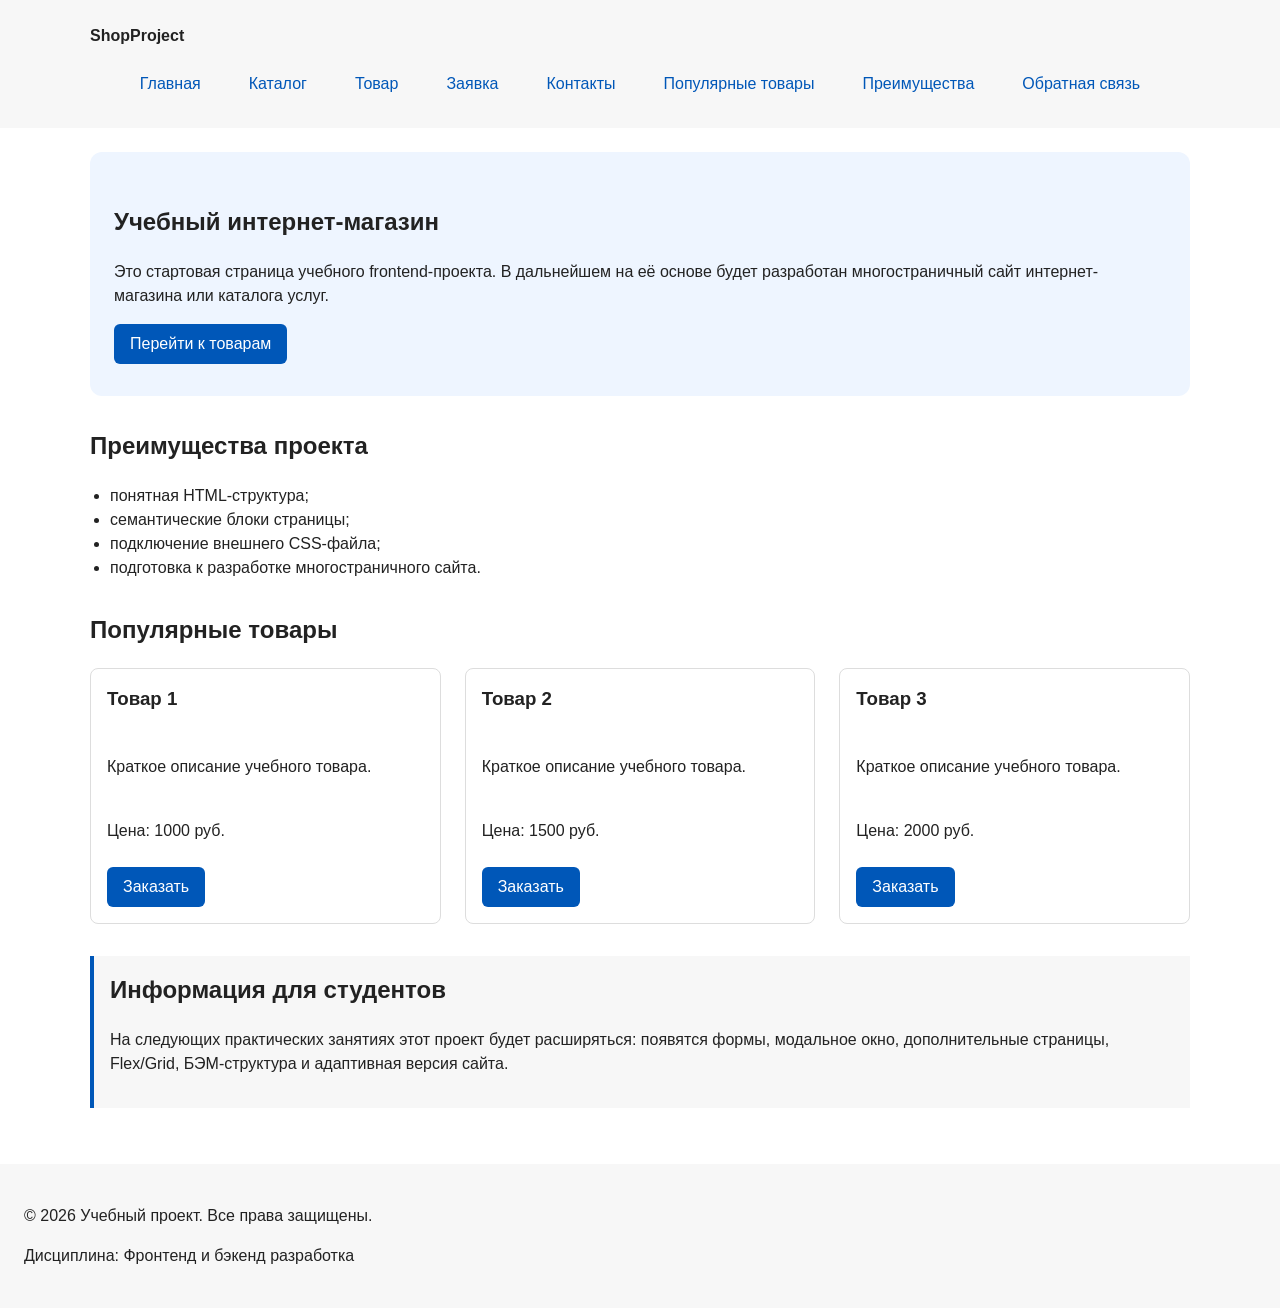
==== commit 338e83ea: "feat: add product and order pages for KR1 submission" ====
--- a/index.html
+++ b/index.html
@@ -17,6 +17,8 @@
         <ul class="site-nav__list">
           <li><a class="site-nav__link" href="index.html">Главная</a></li>
           <li><a class="site-nav__link" href="catalog.html">Каталог</a></li>
+          <li><a class="site-nav__link" href="product.html">Товар</a></li>
+          <li><a class="site-nav__link" href="order.html">Заявка</a></li>
           <li><a class="site-nav__link" href="contacts.html">Контакты</a></li>
           <li><a class="site-nav__link" href="index.html#popular">Популярные товары</a></li>
           <li><a class="site-nav__link" href="index.html#advantages">Преимущества</a></li>
--- a/css/style.css
+++ b/css/style.css
@@ -433,3 +433,78 @@
   padding: var(--space-lg);
   background-color: var(--color-surface);
 }
+
+/* ===================================
+   Стили для страницы товара (product.html)
+   =================================== */
+
+.product-page__layout {
+  display: grid;
+  grid-template-columns: 1fr 1fr;
+  gap: var(--space-lg);
+  margin-bottom: var(--space-xl);
+}
+
+.product-page__image-placeholder {
+  display: flex;
+  align-items: center;
+  justify-content: center;
+  min-height: 300px;
+  background-color: var(--color-surface);
+  border: 1px dashed var(--color-border);
+  border-radius: var(--radius-md);
+  color: var(--color-muted);
+}
+
+.product-page__info {
+  display: flex;
+  flex-direction: column;
+  gap: var(--space-md);
+}
+
+.product-page__price {
+  font-size: 1.5rem;
+  font-weight: bold;
+  color: var(--color-text);
+}
+
+/* Адаптивность для страницы товара */
+@media (max-width: 768px) {
+  .product-page__layout {
+    grid-template-columns: 1fr;
+  }
+}
+
+/* Обертка для таблицы */
+.table-wrapper {
+  overflow-x: auto;
+}
+
+/* Таблица характеристик */
+.product-table {
+  width: 100%;
+  min-width: 400px;
+  border-collapse: collapse;
+}
+
+.product-table caption {
+  font-size: 1.2rem;
+  font-weight: bold;
+  margin-bottom: var(--space-md);
+  text-align: left;
+}
+
+.product-table th,
+.product-table td {
+  padding: var(--space-sm) var(--space-md);
+  border: 1px solid var(--color-border);
+  text-align: left;
+}
+
+.product-table thead th {
+  background-color: var(--color-surface);
+}
+
+.product-table tbody tr:nth-child(even) {
+  background-color: var(--color-surface);
+}
